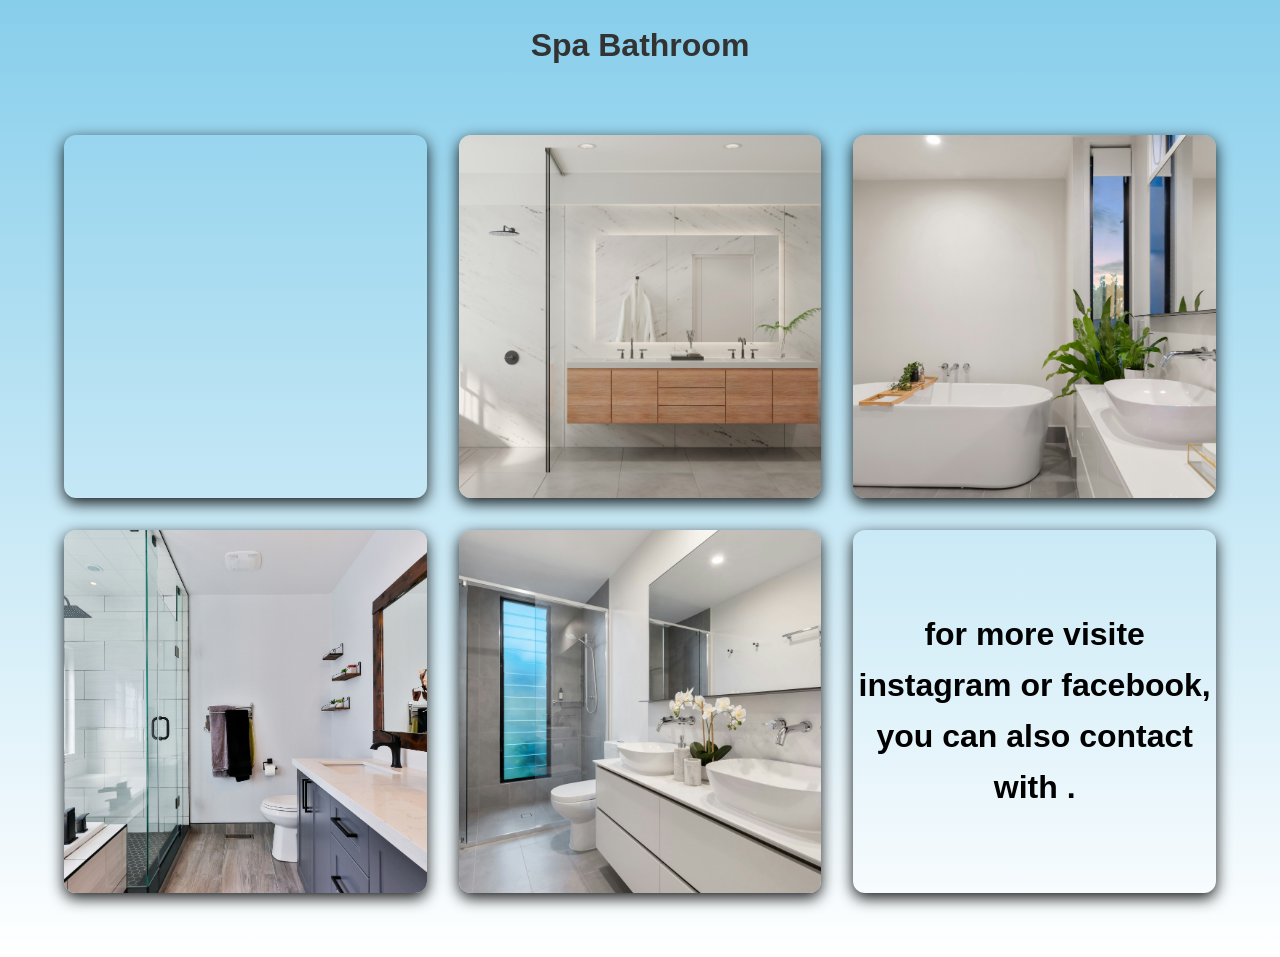
==== bathroom.html @ a44513e0 "first commit" ====
<!DOCTYPE html>
<html lang="en">
<head>
    <meta charset="UTF-8">
    <meta name="viewport" content="width=device-width, initial-scale=1.0">
    <title>Document</title>
    <link rel="stylesheet" href="styleliving.css">
</head>
<body>
     <div id="container">
        <h1>Spa Bathroom</h1>
        <div id="section">
            
            

            <div class="works" id="bathroom1"></div>

            <div class="works" id="bathroom2"></div>

            <div class="works"  id="bathroom3"></div>

            <div class="works" id="bathroom4"></div>

            <div class="works" id="bathroom5"></div>

            <a href="index.html"><div class="works" id="text">for more visite instagram or facebook, you can also contact with .</div></a>
           
        </div>
    </div>
</body>
</html>
---- styleliving.css ----
* {
            margin: 0;
            padding: 0;
            box-sizing: border-box;
        }

        body {
            font-family: 'Segoe UI', Tahoma, Geneva, Verdana, sans-serif;
            line-height: 1.6;
            color: #333;
            background:linear-gradient(to top,white, skyblue)
        }

        h1{
            font-size: 2rem;
            font-weight: 700;
            text-align: center;
            margin-top: 20px;
        }

        #section {
  display: grid;
  grid-template-columns: repeat(3, 1fr); /* max 3 on large screens */
  gap: 2rem;
  padding: 4rem 5%;
}

/* Card style */
.works {
  aspect-ratio: 1 / 1; /* keeps cards square */
  border-radius: 12px;
  overflow: hidden;
  box-shadow: 0 5px 15px rgba(0, 0, 0, 0.909);
  transition: transform 0.3s ease;
 
  background-size: cover;
  background-position: center;
  background-size: cover;
  background-position: center;
}

.works:hover {
  transform: scale(1.05);
}
#liv1{
    background-image: url("living1.jpg");
}
#liv2{
    background-image: url("living2.jpg");
}
#liv3{
    background-image: url("living3.jpg");
}
#liv4{
    background-image: url("liv4.jpg");
}
#liv5{
    background-image: url("liv5.jpg");
    
}




#bed1{
    background-image: url("bedroom1.jpg");
}
#bed2{
    background-image: url("bedroom2.jpg");
}
#bed3{
    background-image: url("bedroom3.jpg");
}
#bed4{
    background-image: url("bedroom4.jpg");
}
#bed5{
    background-image: url("bedroom5.jpg");
    
}



#office1{
    background-image: url("office1.jpg");
}
#office2{
    background-image: url("office2.jpg");
}
#office3{
    background-image: url("office3.jpg");
}
#office4{
    background-image: url("office4.jpg");
}
#office5{
    background-image: url("office5.jpg");
    
}



#kit1{
    background-image: url("kit1.jpg");
}
#kit2{
    background-image: url("kit2.jpg");
}
#kit3{
    background-image: url("kit3.jpg");
}
#kit4{
    background-image: url("kit4.jpg");
}
#kit5{
    background-image: url("kit5.jpg");
    
}



#cafe1{
    background-image: url("cafe1.jpg");
}
#cafe2{
    background-image: url("cafe2.jpg");
}
#cafe3{
    background-image: url("cafe3.jpg");
}
#cafe4{
    background-image: url("cafe4.jpg");
}
#cafe5{
    background-image: url("cafe5.jpg");
    
}


#bathroom1{
    background-image: url("bathroom.jpg");
}
#bathroom2{
    background-image: url("bath2.jpg");
}
#bathroom3{
    background-image: url("bath3.jpg");
}
#bathroom4{
    background-image: url("bath4.jpg");
}
#bathroom5{
    background-image: url("bath1.jpg");
    
}

#section a{
  text-decoration: none;
}
#text{
  text-align: center;
  font-size: 2rem;
  color: #000;
  font-weight: 900;
  display: flex;
  justify-content: center;
  align-items: center;
  width: 100;

}

/* Tablets */
@media (max-width: 992px) {
  #section {
    grid-template-columns: repeat(2, 1fr);
  }
}

/* Mobile */
@media (max-width: 576px) {
  #section {
    grid-template-columns: 1fr;
  }
}
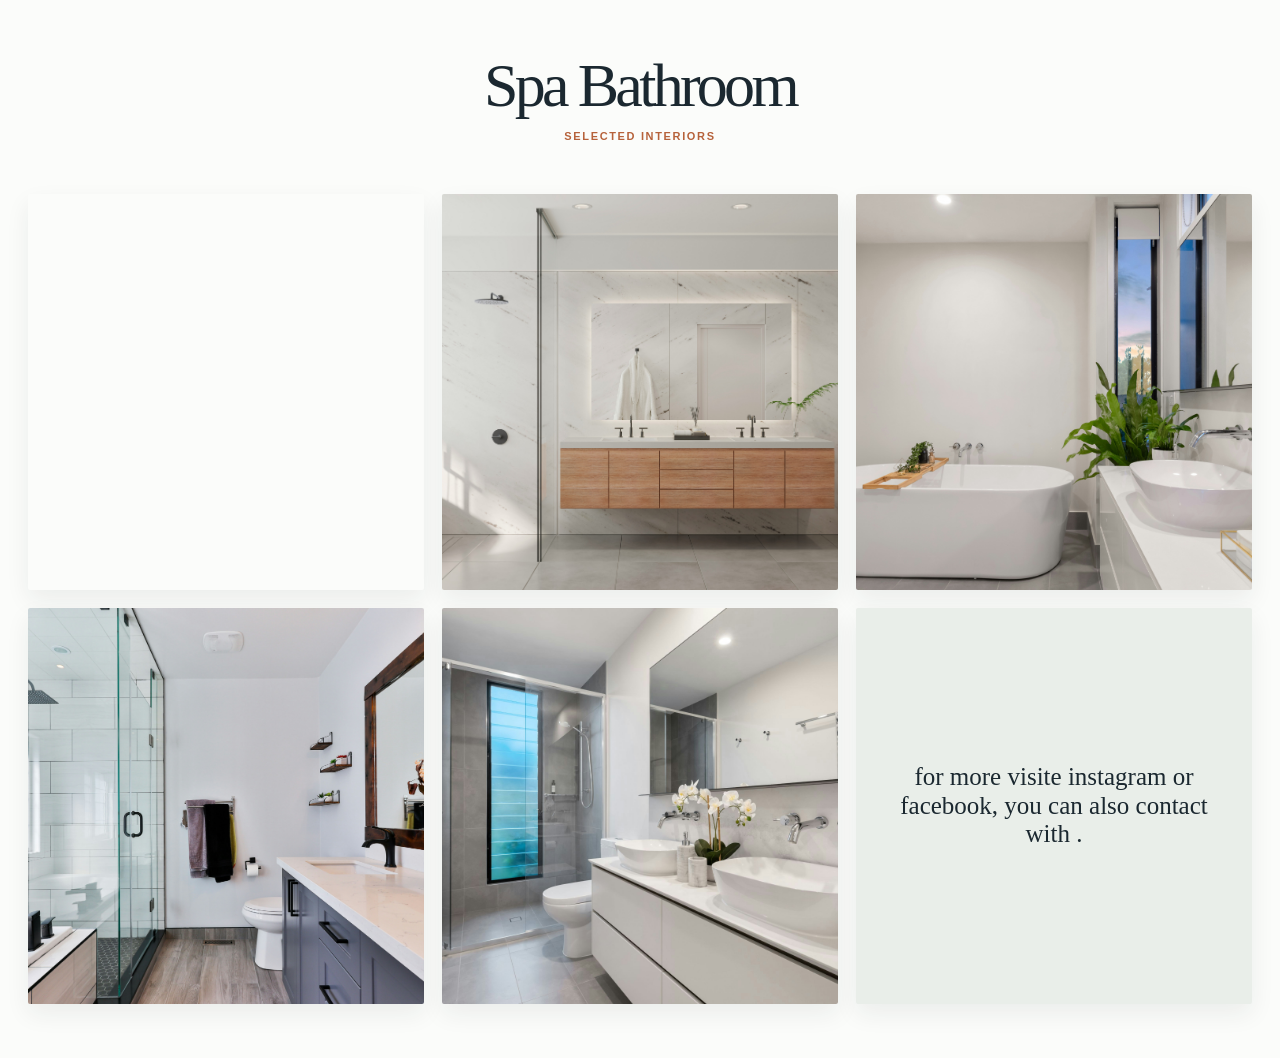
==== commit 534c44af: "version 2.0" ====
--- a/bathroom.html
+++ b/bathroom.html
@@ -27,5 +27,6 @@
            
         </div>
     </div>
+    <script src="gallery.js" defer></script>
 </body>
-</html>+</html>
--- a/styleliving.css
+++ b/styleliving.css
@@ -1,184 +1,2 @@
-  * {
-            margin: 0;
-            padding: 0;
-            box-sizing: border-box;
-        }
-
-        body {
-            font-family: 'Segoe UI', Tahoma, Geneva, Verdana, sans-serif;
-            line-height: 1.6;
-            color: #333;
-            background:linear-gradient(to top,white, skyblue)
-        }
-
-        h1{
-            font-size: 2rem;
-            font-weight: 700;
-            text-align: center;
-            margin-top: 20px;
-        }
-
-        #section {
-  display: grid;
-  grid-template-columns: repeat(3, 1fr); /* max 3 on large screens */
-  gap: 2rem;
-  padding: 4rem 5%;
-}
-
-/* Card style */
-.works {
-  aspect-ratio: 1 / 1; /* keeps cards square */
-  border-radius: 12px;
-  overflow: hidden;
-  box-shadow: 0 5px 15px rgba(0, 0, 0, 0.909);
-  transition: transform 0.3s ease;
- 
-  background-size: cover;
-  background-position: center;
-  background-size: cover;
-  background-position: center;
-}
-
-.works:hover {
-  transform: scale(1.05);
-}
-#liv1{
-    background-image: url("living1.jpg");
-}
-#liv2{
-    background-image: url("living2.jpg");
-}
-#liv3{
-    background-image: url("living3.jpg");
-}
-#liv4{
-    background-image: url("liv4.jpg");
-}
-#liv5{
-    background-image: url("liv5.jpg");
-    
-}
-
-
-
-
-#bed1{
-    background-image: url("bedroom1.jpg");
-}
-#bed2{
-    background-image: url("bedroom2.jpg");
-}
-#bed3{
-    background-image: url("bedroom3.jpg");
-}
-#bed4{
-    background-image: url("bedroom4.jpg");
-}
-#bed5{
-    background-image: url("bedroom5.jpg");
-    
-}
-
-
-
-#office1{
-    background-image: url("office1.jpg");
-}
-#office2{
-    background-image: url("office2.jpg");
-}
-#office3{
-    background-image: url("office3.jpg");
-}
-#office4{
-    background-image: url("office4.jpg");
-}
-#office5{
-    background-image: url("office5.jpg");
-    
-}
-
-
-
-#kit1{
-    background-image: url("kit1.jpg");
-}
-#kit2{
-    background-image: url("kit2.jpg");
-}
-#kit3{
-    background-image: url("kit3.jpg");
-}
-#kit4{
-    background-image: url("kit4.jpg");
-}
-#kit5{
-    background-image: url("kit5.jpg");
-    
-}
-
-
-
-#cafe1{
-    background-image: url("cafe1.jpg");
-}
-#cafe2{
-    background-image: url("cafe2.jpg");
-}
-#cafe3{
-    background-image: url("cafe3.jpg");
-}
-#cafe4{
-    background-image: url("cafe4.jpg");
-}
-#cafe5{
-    background-image: url("cafe5.jpg");
-    
-}
-
-
-#bathroom1{
-    background-image: url("bathroom.jpg");
-}
-#bathroom2{
-    background-image: url("bath2.jpg");
-}
-#bathroom3{
-    background-image: url("bath3.jpg");
-}
-#bathroom4{
-    background-image: url("bath4.jpg");
-}
-#bathroom5{
-    background-image: url("bath1.jpg");
-    
-}
-
-#section a{
-  text-decoration: none;
-}
-#text{
-  text-align: center;
-  font-size: 2rem;
-  color: #000;
-  font-weight: 900;
-  display: flex;
-  justify-content: center;
-  align-items: center;
-  width: 100;
-
-}
-
-/* Tablets */
-@media (max-width: 992px) {
-  #section {
-    grid-template-columns: repeat(2, 1fr);
-  }
-}
-
-/* Mobile */
-@media (max-width: 576px) {
-  #section {
-    grid-template-columns: 1fr;
-  }
-}
+:root{--ink:#1b2830;--muted:#63727a;--paper:#fbfcfa;--accent:#b6623b}*{box-sizing:border-box;margin:0}body{background:var(--paper);color:var(--ink);font-family:Arial,sans-serif}#container{max-width:1280px;margin:auto;padding:54px 28px}h1{font:clamp(35px,5vw,62px)/1 Georgia,serif;text-align:center;letter-spacing:-.06em}h1:after{content:'Selected interiors';display:block;margin-top:14px;color:var(--accent);font:700 11px Arial;letter-spacing:.15em;text-transform:uppercase}#section{display:grid;grid-template-columns:repeat(3,1fr);gap:18px;margin-top:52px}.works{aspect-ratio:1/1;overflow:hidden;position:relative;border-radius:2px;background-position:center;background-size:cover;box-shadow:0 10px 25px #1b283012;cursor:zoom-in;transition:transform .35s,box-shadow .35s}.works:hover{transform:translateY(-6px);box-shadow:0 18px 35px #1b283025}.works:after{content:'View image';position:absolute;inset:auto 14px 12px auto;padding:6px 9px;background:#fff;color:var(--ink);font-size:10px;font-weight:bold;letter-spacing:.07em;text-transform:uppercase;opacity:0;transform:translateY(6px);transition:.25s}.works:hover:after{opacity:1;transform:none}#text{display:grid;place-items:center;padding:34px;background:#e9eee9;color:var(--ink);font:25px/1.15 Georgia,serif;text-align:center;cursor:pointer}#text:after{display:none}#section>a{text-decoration:none}iframe{max-width:100%;width:100%!important;border-radius:2px;box-shadow:0 10px 25px #1b283012}.lightbox{position:fixed;z-index:99;inset:0;display:grid;place-items:center;padding:24px;background:#10191ae8;opacity:0;visibility:hidden;transition:.2s}.lightbox.open{opacity:1;visibility:visible}.lightbox img{max-width:min(100%,1100px);max-height:88vh;box-shadow:0 20px 60px #0008}.lightbox button{position:absolute;top:16px;right:20px;border:0;background:transparent;color:#fff;font-size:35px;cursor:pointer}@media(max-width:800px){#section{grid-template-columns:repeat(2,1fr)}}@media(max-width:540px){#container{padding:38px 20px}#section{grid-template-columns:1fr;margin-top:35px}.works{min-height:290px}}
+#liv1{background-image:url('living1.jpg')}#liv2{background-image:url('living2.jpg')}#liv3{background-image:url('living3.jpg')}#liv4{background-image:url('liv4.jpg')}#liv5{background-image:url('liv5.jpg')}#bed1{background-image:url('bedroom1.jpg')}#bed2{background-image:url('bedroom2.jpg')}#bed3{background-image:url('bedroom3.jpg')}#bed4{background-image:url('bedroom4.jpg')}#bed5{background-image:url('bedroom5.jpg')}#office1{background-image:url('office1.jpg')}#office2{background-image:url('office2.jpg')}#office3{background-image:url('office3.jpg')}#office4{background-image:url('office4.jpg')}#office5{background-image:url('office5.jpg')}#kit1{background-image:url('kit1.jpg')}#kit2{background-image:url('kit2.jpg')}#kit3{background-image:url('kit3.jpg')}#kit4{background-image:url('kit4.jpg')}#kit5{background-image:url('kit5.jpg')}#cafe1{background-image:url('cafe1.jpg')}#cafe2{background-image:url('cafe2.jpg')}#cafe3{background-image:url('cafe3.jpg')}#cafe4{background-image:url('cafe4.jpg')}#cafe5{background-image:url('cafe5.jpg')}#bathroom1{background-image:url('bathroom.jpg')}#bathroom2{background-image:url('bath2.jpg')}#bathroom3{background-image:url('bath3.jpg')}#bathroom4{background-image:url('bath4.jpg')}#bathroom5{background-image:url('bath1.jpg')}
